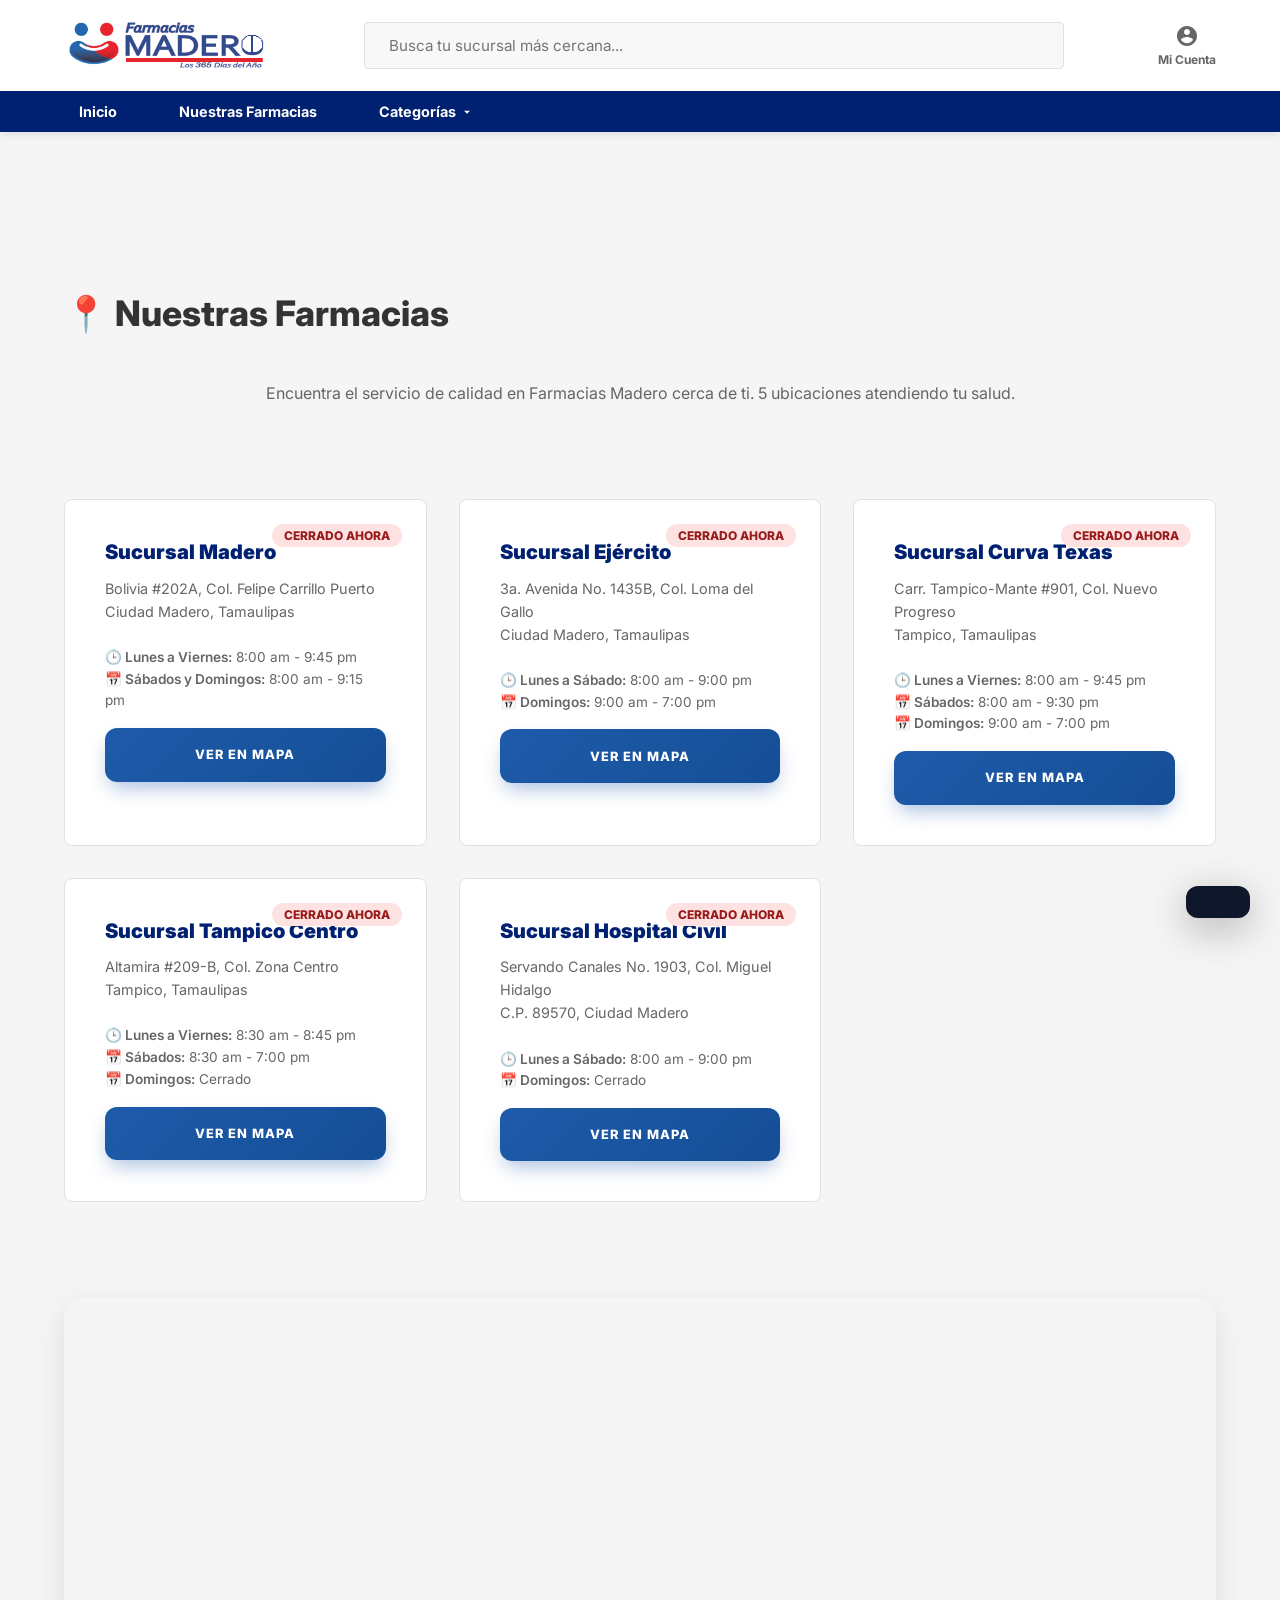
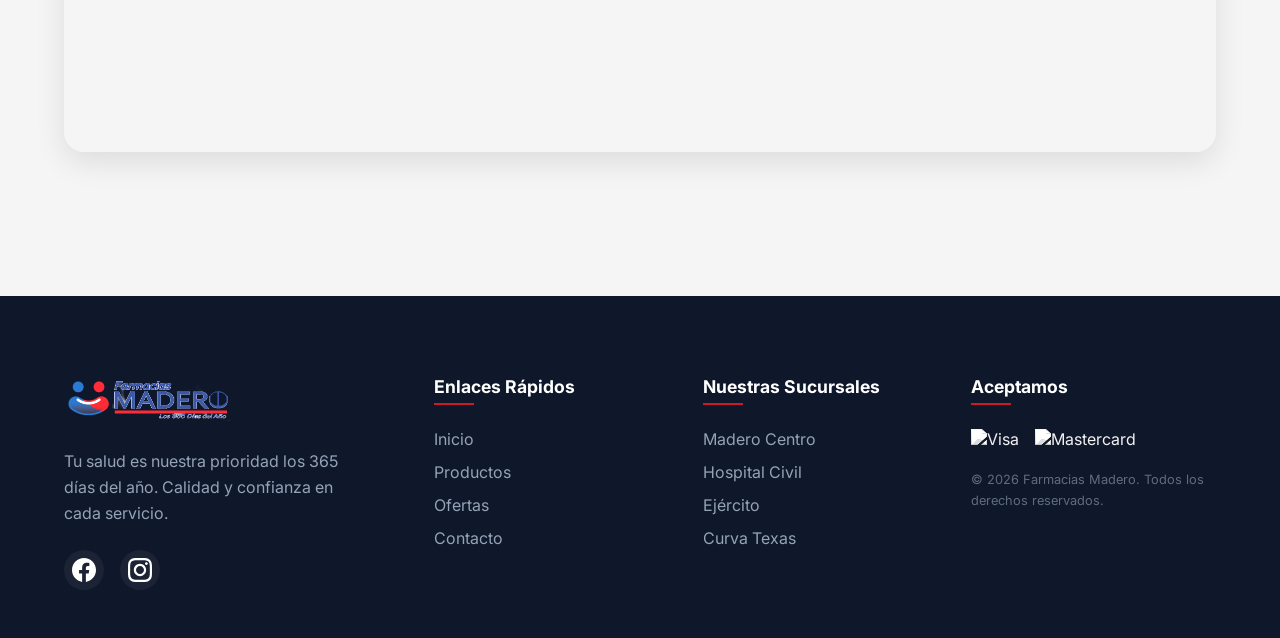
==== sucursales.html @ 74b538e1 "📱 Re-optimización móvil EXTREMA (v8): Header de 3 niveles, Banners con contención y cache-buster par" ====
<!DOCTYPE html>
<html lang="es">
<head>
    <meta charset="UTF-8">
    <meta name="viewport" content="width=device-width, initial-scale=1.0">
    <title>Sucursales | Farmacias Madero</title>
    <meta name="description" content="Localiza tu sucursal de Farmacias Madero más cercana en Tampico y Ciudad Madero. Horarios actualizados y ubicaciones en mapa.">
    <link rel="icon" type="image/png" href="assets/favicon.png">
    <link rel="stylesheet" href="style.css?v=8">
    <link href="https://fonts.googleapis.com/css2?family=Inter:wght@400;500;600;700;800;900&display=swap" rel="stylesheet">
</head>
<body>

    <header role="banner">
        <button class="hamburger" aria-label="Abrir menú" aria-controls="mobileNav" aria-expanded="false">
            <span></span><span></span><span></span>
        </button>
        <div class="header-middle">
            <a href="index.html" style="text-decoration: none;">
                <div class="logo">
                    <img src="assets/logo.png" alt="Farmacias Madero Logo" style="height: 55px; object-fit: contain;">
                </div>
            </a>
            
            <div class="search-container">
                <input type="text" class="search-input" id="branchSearchInput" placeholder="Busca tu sucursal más cercana...">
            </div>
            
            <div class="header-actions">
                <div id="authTrigger" class="header-action-btn">
                    <svg viewBox="0 0 24 24"><path d="M12 2C6.48 2 2 6.48 2 12s4.48 10 10 10 10-4.48 10-10S17.52 2 12 2zm0 3c1.66 0 3 1.34 3 3s-1.34 3-3 3-3-1.34-3-3 1.34-3 3-3zm0 14.2c-2.5 0-4.71-1.28-6-3.22.03-1.99 4-3.08 6-3.08 1.99 0 5.97 1.09 6 3.08-1.29 1.94-3.5 3.22-6 3.22z"/></svg>
                    <span id="userName">Mi Cuenta</span>
                    <span id="userPrefix" style="display:none"></span>
                </div>
            </div>
        </div>
        <nav class="header-bottom" role="navigation" aria-label="Menú principal">
            <a href="index.html">Inicio</a>
            <a href="sucursales.html" class="active">Nuestras Farmacias</a>
            <!-- Categories mega-menu trigger -->
            <div class="nav-cat-trigger" id="navCatTrigger" tabindex="0" aria-haspopup="true" aria-expanded="false" aria-controls="navCatDropdown">
                Categorías
                <svg width="14" height="14" viewBox="0 0 24 24" fill="white" style="margin-left:4px;vertical-align:middle;"><path d="M7 10l5 5 5-5z"/></svg>
                <!-- Dropdown -->
                <div class="nav-cat-dropdown" id="navCatDropdown" role="menu">
                    <a role="menuitem" href="index.html#productos" data-cat="Hidratación &amp; Bebidas">Hidratación &amp; Bebidas <span>&rsaquo;</span></a>
                    <a role="menuitem" href="index.html#productos" data-cat="Óptica">Óptica <span>&rsaquo;</span></a>
                    <a role="menuitem" href="index.html#productos" data-cat="Equipo Médico &amp; Ortopedia">Equipo Médico &amp; Ortopedia <span>&rsaquo;</span></a>
                    <a role="menuitem" href="index.html#productos" data-cat="Cuidado de la Piel">Cuidado de la Piel <span>&rsaquo;</span></a>
                    <a role="menuitem" href="index.html#productos" data-cat="Bebés">Bebés <span>&rsaquo;</span></a>
                    <a role="menuitem" href="index.html#productos" data-cat="Vitaminas &amp; Suplementos">Vitaminas &amp; Suplementos <span>&rsaquo;</span></a>
                    <a role="menuitem" href="index.html#productos" data-cat="Higiene y Cuidado Personal">Higiene y Cuidado Personal <span>&rsaquo;</span></a>
                    <a role="menuitem" href="index.html#productos" data-cat="Dermocosméticos">Dermocosméticos <span>&rsaquo;</span></a>
                    <a role="menuitem" href="index.html#productos" data-cat="Farmacia">Farmacia <span>&rsaquo;</span></a>
                    <a role="menuitem" href="index.html#productos" data-cat="Bienestar Sexual">Bienestar Sexual <span>&rsaquo;</span></a>
                    <a role="menuitem" href="index.html#productos" data-cat="Diabetes">Diabetes <span>&rsaquo;</span></a>
                    <a role="menuitem" href="index.html#productos" data-cat="Cuidado &amp; Prevención">Cuidado &amp; Prevención <span>&rsaquo;</span></a>
                    <a role="menuitem" href="index.html#productos" data-cat="Conveniencia">Conveniencia <span>&rsaquo;</span></a>
                    <a role="menuitem" href="index.html#productos" data-cat="Electrónica">Electrónica <span>&rsaquo;</span></a>
                </div>
            </div>
        </nav>
    </header>

    <main class="section-wrapper" style="padding-top: 10rem;">
        <h2 class="section-title">📍 Nuestras Farmacias</h2>
        <p style="text-align:center; color: var(--text-muted); margin-bottom: 3rem;">Encuentra el servicio de calidad en Farmacias Madero cerca de ti. 5 ubicaciones atendiendo tu salud.</p>
        
        <div class="sucursales-grid">
            <!-- Branch 1: Madero -->
            <div class="branch-card" data-map-query="Bolivia 202A, Felipe Carrillo Puerto, Ciudad Madero">
                <div class="branch-badge">Abierto Ahora</div>
                <h3 class="branch-name">Sucursal Madero</h3>
                <p class="branch-info">Bolivia #202A, Col. Felipe Carrillo Puerto<br>Ciudad Madero, Tamaulipas</p>
                <div class="branch-hours" style="margin: 1rem 0; font-size: 0.85rem; color: var(--text-muted); line-height: 1.6;">
                    <span style="font-weight: 600; color: var(--text);">🕒 Lunes a Viernes:</span> 8:00 am - 9:45 pm<br>
                    <span style="font-weight: 600; color: var(--text);">📅 Sábados y Domingos:</span> 8:00 am - 9:15 pm
                </div>
                <a href="https://maps.app.goo.gl/NcUrrt4amHMnHnUb6" target="_blank" class="btn-premium" style="width: 100%; text-decoration: none; display: block; text-align: center;">Ver en Mapa</a>
            </div>
            <!-- Branch 2: Ejército -->
            <div class="branch-card" data-map-query="3a. Avenida 1435B, Loma del Gallo, Ciudad Madero">
                <div class="branch-badge">Abierto Ahora</div>
                <h3 class="branch-name">Sucursal Ejército</h3>
                <p class="branch-info">3a. Avenida No. 1435B, Col. Loma del Gallo<br>Ciudad Madero, Tamaulipas</p>
                <div class="branch-hours" style="margin: 1rem 0; font-size: 0.85rem; color: var(--text-muted); line-height: 1.6;">
                    <span style="font-weight: 600; color: var(--text);">🕒 Lunes a Sábado:</span> 8:00 am - 9:00 pm<br>
                    <span style="font-weight: 600; color: var(--text);">📅 Domingos:</span> 9:00 am - 7:00 pm
                </div>
                <a href="https://maps.app.goo.gl/s1zrZaTH5exAhLnF8" target="_blank" class="btn-premium" style="width: 100%; text-decoration: none; display: block; text-align: center;">Ver en Mapa</a>
            </div>
            <!-- Branch 3: Curva Texas -->
            <div class="branch-card" data-map-query="Carr. Tampico-Mante 901, Nuevo Progreso, Tampico">
                <div class="branch-badge">Abierto Ahora</div>
                <h3 class="branch-name">Sucursal Curva Texas</h3>
                <p class="branch-info">Carr. Tampico-Mante #901, Col. Nuevo Progreso<br>Tampico, Tamaulipas</p>
                <div class="branch-hours" style="margin: 1rem 0; font-size: 0.85rem; color: var(--text-muted); line-height: 1.6;">
                    <span style="font-weight: 600; color: var(--text);">🕒 Lunes a Viernes:</span> 8:00 am - 9:45 pm<br>
                    <span style="font-weight: 600; color: var(--text);">📅 Sábados:</span> 8:00 am - 9:30 pm<br>
                    <span style="font-weight: 600; color: var(--text);">📅 Domingos:</span> 9:00 am - 7:00 pm
                </div>
                <a href="https://maps.app.goo.gl/XSYhyC4MkinGG7Bc7" target="_blank" class="btn-premium" style="width: 100%; text-decoration: none; display: block; text-align: center;">Ver en Mapa</a>
            </div>
            <!-- Branch 4: Tampico Centro -->
            <div class="branch-card" data-map-query="Altamira 209-B, Zona Centro, Tampico">
                <div class="branch-badge">Abierto Ahora</div>
                <h3 class="branch-name">Sucursal Tampico Centro</h3>
                <p class="branch-info">Altamira #209-B, Col. Zona Centro<br>Tampico, Tamaulipas</p>
                <div class="branch-hours" style="margin: 1rem 0; font-size: 0.85rem; color: var(--text-muted); line-height: 1.6;">
                    <span style="font-weight: 600; color: var(--text);">🕒 Lunes a Viernes:</span> 8:30 am - 8:45 pm<br>
                    <span style="font-weight: 600; color: var(--text);">📅 Sábados:</span> 8:30 am - 7:00 pm<br>
                    <span style="font-weight: 600; color: var(--text);">📅 Domingos:</span> Cerrado
                </div>
                <a href="https://maps.app.goo.gl/XorFHBUZMoTXEdhZ7" target="_blank" class="btn-premium" style="width: 100%; text-decoration: none; display: block; text-align: center;">Ver en Mapa</a>
            </div>
            <!-- Branch 5: Hospital Civil -->
            <div class="branch-card" data-map-query="Servando Canales 1903, Miguel Hidalgo, 89570 Ciudad Madero, Tamaulipas">
                <div class="branch-badge">Abierto Ahora</div>
                <h3 class="branch-name">Sucursal Hospital Civil</h3>
                <p class="branch-info">Servando Canales No. 1903, Col. Miguel Hidalgo<br>C.P. 89570, Ciudad Madero</p>
                <div class="branch-hours" style="margin: 1rem 0; font-size: 0.85rem; color: var(--text-muted); line-height: 1.6;">
                    <span style="font-weight: 600; color: var(--text);">🕒 Lunes a Sábado:</span> 8:00 am - 9:00 pm<br>
                    <span style="font-weight: 600; color: var(--text);">📅 Domingos:</span> Cerrado
                </div>
                <a href="https://maps.app.goo.gl/JVzfKtxfTCFvN9TW7" target="_blank" class="btn-premium" style="width: 100%; text-decoration: none; display: block; text-align: center;">Ver en Mapa</a>
            </div>
        </div>

        <div class="map-container" style="margin-top: 3rem; border-radius: 20px; overflow: hidden; box-shadow: 0 10px 30px rgba(0,0,0,0.1);">
            <iframe id="branchMap" width="100%" height="450" style="border:0;" allowfullscreen="" loading="lazy" referrerpolicy="no-referrer-when-downgrade" src="https://maps.google.com/maps?q=Tampico,+Tamaulipas&t=&z=12&ie=UTF8&iwloc=&output=embed"></iframe>
        </div>
    </main>

    <footer class="corporate-footer">
        <div class="footer-grid">
            <div class="footer-col brand-col">
                <img src="assets/logo.png" alt="Farmacias Madero" class="footer-logo">
                <p>Tu salud es nuestra prioridad los 365 días del año. Calidad y confianza en cada servicio.</p>
                <div class="social-links">
                    <a href="https://www.facebook.com/FarmaciasMaderoOf" target="_blank" aria-label="Facebook"><svg width="24" height="24" fill="white"><path d="M24 12.073c0-6.627-5.373-12-12-12s-12 5.373-12 12c0 5.99 4.388 10.954 10.125 11.854v-8.385H7.078v-3.47h3.047V9.43c0-3.007 1.792-4.669 4.533-4.669 1.312 0 2.686.235 2.686.235v2.953H15.83c-1.491 0-1.956.925-1.956 1.874v2.25h3.328l-.532 3.47h-2.796v8.385C19.612 23.027 24 18.062 24 12.073z"/></svg></a>
                    <a href="#" aria-label="Instagram"><svg width="24" height="24" fill="white"><path d="M12 2.163c3.204 0 3.584.012 4.85.07 3.252.148 4.771 1.691 4.919 4.919.058 1.265.069 1.645.069 4.849 0 3.205-.012 3.584-.069 4.849-.149 3.225-1.664 4.771-4.919 4.919-1.266.058-1.644.07-4.85.07-3.204 0-3.584-.012-4.849-.07-3.26-.149-4.771-1.699-4.919-4.92-.058-1.265-.07-1.644-.07-4.849 0-3.204.013-3.583.07-4.849.149-3.227 1.664-4.771 4.919-4.919 1.266-.057 1.645-.069 4.849-.069zm0-2.163c-3.259 0-3.667.014-4.947.072-4.358.2-6.78 2.618-6.98 6.98-.059 1.281-.073 1.689-.073 4.948 0 3.259.014 3.668.072 4.948.2 4.358 2.618 6.78 6.98 6.98 1.281.058 1.689.072 4.948.072 3.259 0 3.668-.014 4.948-.072 4.354-.2 6.782-2.618 6.979-6.98.059-1.28.073-1.689.073-4.948 0-3.259-.014-3.667-.072-4.947-.196-4.354-2.617-6.78-6.979-6.98-1.281-.059-1.69-.073-4.949-.073zm0 5.838c-3.403 0-6.162 2.759-6.162 6.162s2.759 6.163 6.162 6.163 6.162-2.759 6.162-6.163c0-3.403-2.759-6.162-6.162-6.162zm0 10.162c-2.209 0-4-1.791-4-4 0-2.209 1.791-4 4-4s4 1.791 4 4c0 2.209-1.791 4-4 4zm6.406-11.845c-.796 0-1.441.645-1.441 1.44s.645 1.44 1.441 1.44c.795 0 1.439-.645 1.439-1.44s-.644-1.44-1.439-1.44z"/></svg></a>
                </div>
            </div>
            <div class="footer-col">
                <h4>Enlaces Rápidos</h4>
                <ul>
                    <li><a href="index.html">Inicio</a></li>
                    <li><a href="index.html#productos">Productos</a></li>
                    <li><a href="index.html#ofertasImperdibles">Ofertas</a></li>
                    <li><a href="index.html">Contacto</a></li>
                </ul>
            </div>
            <div class="footer-col">
                <h4>Nuestras Sucursales</h4>
                <ul>
                    <li><a href="sucursales.html">Madero Centro</a></li>
                    <li><a href="sucursales.html">Hospital Civil</a></li>
                    <li><a href="sucursales.html">Ejército</a></li>
                    <li><a href="sucursales.html">Curva Texas</a></li>
                </ul>
            </div>
            <div class="footer-col">
                <h4>Aceptamos</h4>
                <div class="payment-methods">
                    <img src="https://upload.wikimedia.org/wikipedia/commons/5/5e/Visa_Inc._logo.svg" alt="Visa">
                    <img src="https://upload.wikimedia.org/wikipedia/commons/2/2a/Mastercard-logo.svg" alt="Mastercard">
                </div>
                <p style="margin-top:1rem; font-size:0.8rem; opacity:0.6;">© 2026 Farmacias Madero. Todos los derechos reservados.</p>
            </div>
        </div>
    </footer>

    <!-- Auth Modal Overlay -->
    <div class="modal-overlay" id="authModal">
        <div class="auth-modal">
            <span class="modal-close" id="closeModal">&times;</span>
            <div class="auth-tabs">
                <div class="auth-tab active" id="tabLogin">Ingresar</div>
                <div class="auth-tab" id="tabRegister">Registrarme</div>
            </div>

            <form id="loginForm" class="auth-form">
                <div class="form-group"><label>Correo</label><input type="email" required></div>
                <div class="form-group"><label>Contraseña</label><input type="password" required></div>
                <button type="submit" class="btn-premium" style="width: 100%; margin-top: 1rem;">Acceder</button>
            </form>

            <form id="registerForm" class="auth-form" style="display: none;">
                <div class="form-group"><label>Nombre</label><input type="text" id="regName" required></div>
                <div class="form-group"><label>Correo</label><input type="email" id="regEmail" required></div>
                <button type="submit" class="btn-premium" style="width: 100%; margin-top: 1rem;">Crear Cuenta</button>
            </form>
        </div>
    </div>

    <!-- Toast -->
    <div id="toast" class="toast-notification"></div>

    <script>
        // Common UI Logic
        const authTrigger = document.getElementById('authTrigger');
        const authModal = document.getElementById('authModal');
        const closeModal = document.getElementById('closeModal');
        const tabLogin = document.getElementById('tabLogin');
        const tabRegister = document.getElementById('tabRegister');
        const loginForm = document.getElementById('loginForm');
        const registerForm = document.getElementById('registerForm');
        const userNameDisplay = document.getElementById('userName');

        // Categories Dropdown Logic
        const navCatTrigger = document.getElementById('navCatTrigger');
        const navCatDropdown = document.getElementById('navCatDropdown');

        if(navCatTrigger && navCatDropdown) {
            navCatTrigger.addEventListener('click', (e) => {
                e.stopPropagation();
                const isOpen = navCatDropdown.classList.contains('active');
                navCatDropdown.classList.toggle('active', !isOpen);
            });
            document.addEventListener('click', () => { if(navCatDropdown) navCatDropdown.classList.remove('active'); });
            
            navCatDropdown.querySelectorAll('a').forEach(link => {
                link.addEventListener('click', () => {
                    const cat = link.getAttribute('data-cat');
                    localStorage.setItem('farma_start_cat', cat);
                });
            });
        }

        window.addEventListener('load', () => {
            const savedUser = localStorage.getItem('farmalike_user');
            if (savedUser) {
                const user = JSON.parse(savedUser);
                userNameDisplay.innerText = `Hola, ${user.name.split(' ')[0]}`;
            }
        });

        authTrigger.addEventListener('click', () => authModal.classList.add('active'));
        closeModal.addEventListener('click', () => authModal.classList.remove('active'));
        authModal.addEventListener('click', (e) => { if(e.target === authModal) authModal.classList.remove('active'); });

        tabLogin.addEventListener('click', () => {
            tabLogin.classList.add('active'); tabRegister.classList.remove('active');
            loginForm.style.display = 'block'; registerForm.style.display = 'none';
        });
        tabRegister.addEventListener('click', () => {
            tabRegister.classList.add('active'); tabLogin.classList.remove('active');
            registerForm.style.display = 'block'; loginForm.style.display = 'none';
        });

        // Interactive Map & Search Logic
        const branchMap = document.getElementById('branchMap');
        const branchCards = document.querySelectorAll('.branch-card');
        const branchSearchInput = document.getElementById('branchSearchInput');

        if(branchSearchInput) {
            branchSearchInput.addEventListener('input', (e) => {
                const query = e.target.value.toLowerCase();
                branchCards.forEach(card => {
                    const text = card.innerText.toLowerCase();
                    card.style.display = text.includes(query) ? 'block' : 'none';
                });
            });
        }

        branchCards.forEach(card => {
            card.addEventListener('click', (e) => {
                if (e.target.tagName === 'A' || e.target.tagName === 'BUTTON') return;
                const address = card.getAttribute('data-map-query');
                branchMap.src = `https://maps.google.com/maps?q=${encodeURIComponent(address)}&t=&z=16&ie=UTF8&iwloc=&output=embed`;
                branchCards.forEach(c => c.style.transform = 'scale(1)');
                card.style.transform = 'scale(1.02)';
                if(window.innerWidth < 768) branchMap.scrollIntoView({behavior: 'smooth'});
            });
        });

        function updateBranchStatus() {
            const now = new Date();
            const day = now.getDay();
            const timeNum = now.getHours() * 100 + now.getMinutes();
            const schedules = {
                'Sucursal Madero': {1:[800,2145],2:[800,2145],3:[800,2145],4:[800,2145],5:[800,2145],6:[800,2115],0:[800,2115]},
                'Sucursal Ejército': {1:[800,2100],2:[800,2100],3:[800,2100],4:[800,2100],5:[800,2100],6:[800,2100],0:[900,1900]},
                'Sucursal Curva Texas': {1:[800,2145],2:[800,2145],3:[800,2145],4:[800,2145],5:[800,2145],6:[800,2130],0:[900,1900]},
                'Sucursal Tampico Centro': {1:[830,2045],2:[830,2045],3:[830,2045],4:[830,2045],5:[830,2045],6:[830,1900],0:null},
                'Sucursal Hospital Civil': {1:[800,2100],2:[800,2100],3:[800,2100],4:[800,2100],5:[800,2100],6:[800,2100],0:null}
            };
            document.querySelectorAll('.branch-card').forEach(card => {
                const name = card.querySelector('.branch-name').innerText;
                const badge = card.querySelector('.branch-badge');
                let isOpen = schedules[name] && schedules[name][day] && timeNum >= schedules[name][day][0] && timeNum <= schedules[name][day][1];
                badge.innerText = isOpen ? 'Abierto Ahora' : 'Cerrado Ahora';
                badge.style.background = isOpen ? '#dcfce7' : '#fee2e2';
                badge.style.color = isOpen ? '#166534' : '#991b1b';
            });
        }
        updateBranchStatus();
        setInterval(updateBranchStatus, 60000);
    </script>
</body>
</html>
---- style.css ----
:root {
  --primary: #002171; /* Fahorro Deep Blue */
  --accent: #cd1a2b;  /* Commercial Promo Red */
  --bg: #f5f5f5;      /* Utilitarian Light Grey */
  --white: #ffffff;
  --text-main: #333333;
  --text-muted: #666666;
  --border: #e0e0e0;
  --shadow-soft: 0 2px 4px rgba(0,0,0,0.06); /* Flat shadows for commercial look */
  --shadow-hover: 0 4px 12px rgba(0,0,0,0.1);
  --transition: all 0.2s ease;
  --radius-lg: 8px; /* Blockier corners */
  --radius-md: 4px;
}

* {
  box-sizing: border-box;
  margin: 0;
  padding: 0;
  font-family: 'Inter', system-ui, -apple-system, sans-serif;
  -webkit-font-smoothing: antialiased;
}

body {
  background-color: var(--bg);
  color: var(--text-main);
}

/* Commercial 3-Tier Header */
header {
  background: var(--white);
  padding: 0;
  position: sticky;
  top: 0;
  z-index: 1000;
  box-shadow: 0 2px 10px rgba(0, 0, 0, 0.1);
}

.header-promo-bar {
  background: var(--accent);
  color: white;
  text-align: center;
  padding: 8px 15px;
  font-size: 0.8rem;
  font-weight: 800;
  text-transform: uppercase;
  letter-spacing: 0.5px;
}

.header-middle {
  display: flex;
  justify-content: space-between;
  align-items: center;
  gap: 2rem;
  padding: 1rem 5%;
  background: white;
}

.search-container {
  flex: 1;
  max-width: 700px;
  position: relative;
}

.search-input {
  width: 100%;
  padding: 0.8rem 1.5rem;
  border-radius: 4px;
  border: 1px solid var(--border);
  background: #f8f8f8;
  font-size: 0.95rem;
  transition: var(--transition);
}

.search-input:focus {
  outline: none;
  border-color: var(--primary);
  background: white;
  box-shadow: 0 0 0 2px rgba(0, 33, 113, 0.1);
}

.header-bottom {
  background: var(--primary);
  padding: 0 5%;
  display: flex;
  gap: 2rem;
}

.header-bottom a {
  color: white;
  text-decoration: none;
  padding: 12px 15px;
  font-weight: 700;
  font-size: 0.9rem;
  transition: background 0.2s;
}

.header-bottom a:hover {
  background: rgba(255,255,255,0.1);
}

/* ---- Category Dropdown Nav ---- */
.nav-cat-trigger {
  position: relative;
  color: white;
  font-weight: 700;
  font-size: 0.9rem;
  padding: 12px 15px;
  cursor: pointer;
  user-select: none;
  display: flex;
  align-items: center;
  transition: background 0.2s;
}

.nav-cat-trigger:hover,
.nav-cat-trigger.open {
  background: rgba(255,255,255,0.1);
}

.nav-cat-dropdown {
  display: none;
  position: absolute;
  top: 100%;
  left: 0;
  min-width: 280px;
  background: var(--primary);
  border-top: 3px solid #ffd700;
  box-shadow: 0 8px 24px rgba(0,0,0,0.3);
  z-index: 500;
  border-radius: 0 0 8px 8px;
}

.nav-cat-trigger.open .nav-cat-dropdown {
  display: block;
}

.nav-cat-dropdown a {
  display: flex;
  justify-content: space-between;
  align-items: center;
  padding: 13px 20px;
  color: white;
  text-decoration: none;
  font-weight: 600;
  font-size: 0.9rem;
  border-bottom: 1px solid rgba(255,255,255,0.08);
  transition: background 0.15s, padding-left 0.15s;
}

.nav-cat-dropdown a:hover {
  background: rgba(255,255,255,0.12);
  padding-left: 26px;
}

.nav-cat-dropdown a span {
  font-size: 1.1rem;
  opacity: 0.6;
}

/* ---- Promo Badge (replaces timer) ---- */
.deal-badge-promo {
  display: flex;
  flex-direction: column;
  align-items: center;
  gap: 0.5rem;
  text-align: center;
  flex-shrink: 0;
}

.promo-badge-icon {
  font-size: 3.5rem;
}

.promo-badge-text {
  color: #93c5fd;
  font-size: 1rem;
  line-height: 1.4;
}

.promo-badge-text strong {
  color: #ffd700;
  font-size: 1.1rem;
}

/* ---- SAM Section centered ---- */
.sam-program {
  display: flex;
  align-items: center;
  justify-content: center;
  gap: 2rem;
  padding: 3rem 5%;
  background: var(--white);
  border-top: 1px solid var(--border);
  text-align: left;
}

.sam-content {
  max-width: 600px;
}

/* Hamburger button – hidden on desktop, shown on mobile */
.hamburger {
  display: none;
  flex-direction: column;
  gap: 5px;
  background: transparent;
  border: none;
  cursor: pointer;
  padding: 0.75rem 1rem;
  z-index: 1100;
}

.hamburger span {
  display: block;
  width: 24px;
  height: 3px;
  background: var(--primary);
  border-radius: 2px;
  transition: all 0.3s ease;
}

/* Focus outline for accessibility */
button:focus-visible,
a:focus-visible {
  outline: 3px solid var(--accent);
  outline-offset: 2px;
}

@media (max-width: 768px) {
  .hamburger {
    display: flex;
  }

  .header-bottom {
    display: none;
    flex-direction: column;
    gap: 0;
    position: absolute;
    top: 100%;
    left: 0;
    right: 0;
    z-index: 999;
    background: var(--primary);
  }

  .header-bottom.open {
    display: flex;
  }

  .header-bottom a {
    padding: 14px 5%;
    border-bottom: 1px solid rgba(255,255,255,0.1);
  }
}

.header-actions {
  display: flex;
  gap: 2rem;
  align-items: center;
}

.header-action-btn {
  display: flex;
  flex-direction: column;
  align-items: center;
  gap: 4px;
  color: var(--text-muted);
  font-size: 0.75rem;
  font-weight: 700;
  cursor: pointer;
  text-decoration: none;
  transition: color 0.2s;
}

.header-action-btn:hover {
  color: var(--primary);
}

.header-action-btn svg {
  width: 24px;
  height: 24px;
  fill: currentColor;
}

/* Commercial Category Strip */
.category-strip {
  display: flex;
  flex-wrap: wrap; /* Ensure they wrap if screen is small */
  justify-content: center; /* True centering */
  gap: 1.5rem;
  padding: 3rem 5%;
  background: var(--bg);
  width: 100%;
}

.fahorro-cat-card {
  min-width: 140px;
  background: white;
  border-radius: var(--radius-md);
  border: 1px solid #cdd5df;
  overflow: hidden;
  display: flex;
  flex-direction: column;
  cursor: pointer;
  box-shadow: var(--shadow-soft);
  transition: var(--transition);
}

.fahorro-cat-card:hover {
  transform: translateY(-4px);
  box-shadow: var(--shadow-hover);
  border-color: var(--primary);
}

.fahorro-cat-img {
  height: 110px;
  display: flex;
  align-items: center;
  justify-content: center;
  font-size: 3rem;
  background: white;
}

.fahorro-cat-label {
  background: #8cb4da; /* Fahorro lighter blue */
  color: #002171; /* Fahorro dark blue text on light blue bg */
  text-align: center;
  padding: 10px 5px;
  font-size: 0.95rem;
  font-weight: 800;
  border-top: 1px solid #cdd5df;
}

/* Promotional Slider */
.promo-slider-container {
  position: relative;
  margin: 3rem auto;
  max-width: 1300px;
  width: 90%;
  height: 480px;
  border-radius: var(--radius-md);
  overflow: hidden;
  box-shadow: var(--shadow-soft);
}

.promo-slides-wrapper {
  display: flex;
  flex-direction: row;
  width: 100%;
  height: 100%;
  transition: transform 0.6s cubic-bezier(0.25, 1, 0.5, 1);
}

.promo-slide {
  flex: 0 0 100%;
  width: 100%;
  height: 100%;
  background-size: cover;
  background-position: center;
  position: relative;
  display: flex;
  align-items: center;
}

.slide-content {
  padding: 0 4rem;
  z-index: 2;
  position: relative;
}

.slide-left {
  text-align: left;
  max-width: 50%;
}

.slide-right {
  text-align: right;
  max-width: 50%;
  margin-left: auto;
}

.slide-logo {
  height: 50px;
  object-fit: contain;
  margin-bottom: 2rem;
}

.slide-title {
  color: white;
  font-size: 3.5rem;
  line-height: 1.1;
  font-weight: 900;
  margin-bottom: 1.5rem;
  text-transform: uppercase;
  text-shadow: 2px 2px 4px rgba(0,0,0,0.3);
}

.slide-price-box {
  display: inline-flex;
  flex-direction: column;
  background: white;
  padding: 10px 20px;
  border-radius: 12px;
  border-left: 6px solid #e11d48;
  margin-bottom: 1.5rem;
  box-shadow: 0 10px 25px rgba(0,0,0,0.2);
}

.slide-old-price {
  color: var(--text-muted);
  text-decoration: line-through;
  font-size: 0.9rem;
  font-weight: 700;
}

.slide-new-price {
  display: flex;
  align-items: baseline;
  gap: 8px;
  color: var(--primary);
}

.slide-price-label {
  font-size: 0.9rem;
  font-weight: 800;
  color: #e11d48;
}

.slide-price-amount {
  font-size: 2.2rem;
  font-weight: 900;
}

.slide-features {
  list-style: none;
  padding: 0;
  color: white;
  font-weight: 600;
  font-size: 1.1rem;
}

.slide-features li {
  display: flex;
  align-items: center;
  gap: 8px;
  margin-bottom: 6px;
  text-shadow: 1px 1px 2px rgba(0,0,0,0.5);
}

.slide-features svg {
  width: 20px;
  height: 20px;
  fill: #ffd700;
}

.slide-actions {
  display: flex;
  gap: 1rem;
  align-items: center;
}

.slide-btn {
  display: inline-flex;
  align-items: center;
  gap: 8px;
  padding: 12px 24px;
  border-radius: 50px;
  font-weight: 800;
  text-decoration: none;
  font-size: 1rem;
  transition: transform 0.2s;
}

.slide-btn:hover {
  transform: translateY(-2px);
}

.black-btn {
  background: black;
  color: white;
}

.outline-btn {
  border: 2px solid white;
  color: white;
  background: transparent;
}

/* Pagination Dots */
.slider-dots-container {
  position: absolute;
  bottom: 20px;
  left: 0;
  width: 100%;
  display: flex;
  justify-content: center;
  gap: 12px;
  z-index: 10;
}

.slider-dot {
  width: 12px;
  height: 12px;
  border-radius: 50%;
  background: rgba(200, 200, 200, 0.5);
  cursor: pointer;
  transition: all 0.3s ease;
  border: none;
  padding: 0;
}

.slider-dot.active {
  background: white;
  transform: scale(1.3);
  box-shadow: 0 0 5px rgba(0,0,0,0.3);
}

/* Slider Controls */
.slider-btn {
  position: absolute;
  top: 50%;
  transform: translateY(-50%);
  background: rgba(255, 255, 255, 0.9);
  border: none;
  width: 50px;
  height: 50px;
  border-radius: 50%;
  cursor: pointer;
  z-index: 10;
  display: flex;
  align-items: center;
  justify-content: center;
  box-shadow: 0 4px 10px rgba(0,0,0,0.15);
  transition: var(--transition);
}

.slider-btn:hover {
  background: white;
  transform: translateY(-50%) scale(1.1);
}

.slider-btn.prev {
  left: 1.5rem;
}

.slider-btn.next {
  right: 1.5rem;
}

.slider-btn svg {
  width: 24px;
  height: 24px;
  fill: var(--text-main);
}

.hero-main-banner {
  flex: 2;
  background: var(--accent); /* Solid Red */
  border-radius: var(--radius-md);
  position: relative;
  overflow: hidden;
  display: flex;
  align-items: center;
  justify-content: space-around;
  padding: 3rem;
  color: white;
}

.hero-side-banners {
  flex: 1;
  display: flex;
  flex-direction: column;
  gap: 1rem;
}

.hero-side-banner {
  flex: 1;
  background: var(--accent); /* Solid Red */
  border-radius: var(--radius-md);
  position: relative;
  overflow: hidden;
  display: flex;
  align-items: center;
  justify-content: center;
  padding: 2rem;
  color: white;
  text-align: center;
}

.discount-border-box {
  border: 4px solid rgba(255,255,255,0.8);
  border-radius: 12px;
  padding: 1rem 2rem;
  font-size: 2rem;
  font-weight: 900;
  text-align: left;
  line-height: 1;
  display: inline-block;
  text-transform: uppercase;
}

.discount-border-box.small {
  font-size: 1.2rem;
  padding: 1rem;
  border-width: 3px;
}

/* Premium Card Overhaul */
.premium-card {
  min-width: 240px; /* Reduced from 300px */
  background: white;
  border-radius: var(--radius-md);
  padding: 1.2rem; /* Reduced padding */
  border: 1px solid var(--border);
  box-shadow: var(--shadow-soft);
  transition: var(--transition);
}

.card-img {
  height: 160px; /* Reduced height */
  background: #fdfdfd;
  border-radius: var(--radius-md);
  margin-bottom: 1rem;
  display: flex;
  align-items: center; justify-content: center;
  font-size: 3.5rem; /* Slightly smaller icon */
}

/* SAM Salud al Momento Section */
.sam-program {
  margin: 4rem 5%;
  background: white;
  border-radius: var(--radius-lg);
  display: flex;
  align-items: center;
  gap: 3rem;
  padding: 3rem;
  box-shadow: var(--shadow-soft);
  border: 1px solid var(--border);
}

.sam-img {
  width: 200px;
  height: 200px;
  object-fit: contain;
  filter: drop-shadow(0 10px 20px rgba(0,0,0,0.1));
}

.sam-content h2 {
  font-size: 2rem;
  color: var(--primary);
  margin-bottom: 1rem;
}

.sam-content p {
  font-size: 1.1rem;
  color: var(--text-muted);
  margin-bottom: 2rem;
  max-width: 600px;
}

.btn-sam {
  display: inline-flex;
  align-items: center;
  gap: 12px;
  padding: 1rem 2.5rem;
  background: #25d366; /* WhatsApp Green */
  color: white;
  border-radius: 50px;
  font-weight: 800;
  text-decoration: none;
  transition: var(--transition);
  box-shadow: 0 10px 20px rgba(37, 211, 102, 0.2);
}

.btn-sam:hover {
  transform: translateY(-3px);
  box-shadow: 0 15px 30px rgba(37, 211, 102, 0.3);
  filter: brightness(1.1);
}

.btn-premium {
  background: linear-gradient(135deg, #1e5baa 0%, #154e96 100%);
  color: white;
  padding: 1.2rem;
  border-radius: 12px;
  font-weight: 800;
  text-transform: uppercase;
  letter-spacing: 1px;
  font-size: 0.8rem;
  border: none;
  cursor: pointer;
  box-shadow: 0 10px 20px -5px rgba(30, 91, 170, 0.4);
  transition: var(--transition);
}

.btn-premium:hover {
  transform: scale(1.02);
  box-shadow: 0 15px 30px -5px rgba(30, 91, 170, 0.5);
}

/* Section Spacing */
.section-wrapper {
  padding: 5rem 5%;
}

.section-title {
  font-size: 2.2rem;
  font-weight: 800;
  margin-bottom: 3rem;
  position: relative;
  display: inline-block;
}

.deal-promo-img {
  width: 100%;
  max-width: 250px;
  border-radius: 12px;
  box-shadow: 0 4px 15px rgba(0,0,0,0.1);
  object-fit: cover;
  flex-shrink: 0;
}

/* Modal Styles */
.modal-overlay {
  position: fixed;
  top: 0; left: 0; width: 100%; height: 100%;
  background: rgba(15, 23, 42, 0.4);
  backdrop-filter: blur(8px);
  display: none;
  justify-content: center;
  align-items: center;
  z-index: 2000;
  opacity: 0;
  transition: opacity 0.3s ease;
}

.modal-overlay.active {
  display: flex;
  opacity: 1;
}

.auth-modal {
  background: white;
  width: 100%;
  max-width: 450px;
  padding: 3rem;
  border-radius: var(--radius-lg);
  box-shadow: 0 30px 60px -12px rgba(0,0,0,0.25);
  position: relative;
  transform: translateY(20px);
  transition: transform 0.4s cubic-bezier(0.175, 0.885, 0.32, 1.275);
}

.modal-overlay.active .auth-modal {
  transform: translateY(0);
}

.auth-tabs {
  display: flex;
  gap: 2rem;
  margin-bottom: 2.5rem;
  border-bottom: 2px solid var(--border);
}

.auth-tab {
  padding-bottom: 0.8rem;
  font-weight: 800;
  font-size: 0.9rem;
  text-transform: uppercase;
  letter-spacing: 1px;
  cursor: pointer;
  color: var(--text-muted);
  transition: var(--transition);
}

.auth-tab.active {
  color: var(--primary);
  border-bottom: 3px solid var(--primary);
}

.form-group {
  margin-bottom: 1.5rem;
}

.form-group label {
  display: block;
  font-size: 0.8rem;
  font-weight: 700;
  margin-bottom: 0.5rem;
  color: var(--text-main);
  text-transform: uppercase;
}

.form-group input {
  width: 100%;
  padding: 1rem;
  border-radius: 12px;
  border: 1px solid var(--border);
  background: #f8fafc;
  font-size: 0.95rem;
  transition: var(--transition);
}

.form-group input:focus {
  outline: none;
  border-color: var(--primary);
  background: white;
  box-shadow: 0 0 0 4px rgba(30, 91, 170, 0.05);
}

.modal-close {
  position: absolute;
  top: 1.5rem;
  right: 1.5rem;
  font-size: 1.5rem;
  cursor: pointer;
  color: var(--text-muted);
  transition: var(--transition);
}

.password-container {
  position: relative;
  display: flex;
  align-items: center;
}

.password-toggle {
  position: absolute;
  right: 1rem;
  cursor: pointer;
  color: var(--text-muted);
  font-size: 1.2rem;
  user-select: none;
}

.password-requirements {
  display: flex;
  flex-wrap: wrap;
  gap: 1rem;
  margin-bottom: 0.8rem;
  font-size: 0.75rem;
  color: var(--text-muted);
}

.requirement-item {
  display: flex;
  align-items: center;
  gap: 5px;
}

.requirement-item.valid {
  color: #10b981;
}

.requirement-item::before {
  content: '✓';
  display: inline-block;
  width: 14px;
  height: 14px;
  border-radius: 50%;
  border: 1px solid var(--border);
  text-align: center;
  line-height: 12px;
  font-size: 9px;
}

/* Product Carousel Constraints */
.product-slider-wrapper {
  position: relative;
  width: 100%;
}

.product-carousel {
  display: flex;
  overflow-x: auto;
  scroll-snap-type: x mandatory;
  scroll-behavior: smooth;
  gap: 1.5rem;
  padding: 1.5rem 0; /* Add top/bottom padding for hover shadow space */
  scrollbar-width: none; /* Hide scrollbar in Firefox */
}

.product-carousel::-webkit-scrollbar {
  display: none; /* Hide scrollbar in Chrome/Safari */
}

/* Base flex rules dictating exactly 4 visible items (ignoring gaps mathematically via calc approximation) */
.product-carousel .premium-card {
  flex: 0 0 calc(25% - 1.125rem); 
  scroll-snap-align: start;
}

@media (max-width: 1024px) {
  .product-carousel .premium-card {
    flex: 0 0 calc(33.333% - 1rem);
  }
}

@media (max-width: 768px) {
  .product-carousel .premium-card {
    flex: 0 0 calc(50% - 0.75rem);
  }
}

@media (max-width: 480px) {
  .product-carousel .premium-card {
    flex: 0 0 100%;
  }
}

/* Commercial Product Cards */
.premium-card {
  width: 100%;
  background: var(--white);
  border-radius: var(--radius-lg);
  overflow: hidden;
  box-shadow: var(--shadow-soft);
  transition: var(--transition);
  position: relative;
  display: flex;
  flex-direction: column;
  border: 1px solid var(--border);
}

.premium-card:hover {
  transform: translateY(-5px);
  box-shadow: var(--shadow-strong);
  border-color: var(--primary);
}

.card-badge {
  position: absolute;
  top: 1rem;
  left: 1rem;
  background: var(--accent); /* Commercial Red */
  color: white;
  padding: 0.4rem 0.8rem;
  border-radius: var(--radius-sm);
  font-size: 0.75rem;
  font-weight: 800;
  z-index: 2;
  text-transform: uppercase;
}

.card-image-box {
  background: #f9fbfd; /* Very subtle background instead of heavy gradient */
  height: 180px; /* Reduced for a more compact card */
  display: flex;
  align-items: center;
  justify-content: center;
  position: relative;
  border-bottom: 1px solid var(--border);
}

.product-icon {
  font-size: 4rem; /* Scaled down for compact feel */
  filter: drop-shadow(0 4px 6px rgba(0,0,0,0.05));
}

.card-info {
  padding: 1.5rem; /* Smaller padding */
  display: flex;
  flex-direction: column;
  flex-grow: 1;
}

/* Sucursales Styles */
.sucursales-grid {
  display: grid;
  grid-template-columns: repeat(auto-fill, minmax(320px, 1fr));
  gap: 2rem;
  padding: 3rem 0;
}

.branch-card {
  background: white;
  padding: 2.5rem;
  border-radius: var(--radius-lg);
  border: 1px solid var(--border);
  transition: var(--transition);
  position: relative;
  overflow: hidden;
}

.branch-card:hover {
  transform: translateY(-8px);
  box-shadow: var(--shadow-hover);
  border-color: var(--primary);
}

.branch-badge {
  position: absolute;
  top: 1.5rem;
  right: 1.5rem;
  background: #f0fdf4;
  color: #10b981;
  padding: 4px 12px;
  border-radius: 20px;
  font-size: 0.75rem;
  font-weight: 800;
  text-transform: uppercase;
}

.branch-name {
  font-size: 1.25rem;
  font-weight: 900;
  margin-bottom: 0.8rem;
  color: var(--primary);
}

.branch-info {
  font-size: 0.9rem;
  color: var(--text-muted);
  line-height: 1.6;
  margin-bottom: 1.5rem;
}

.map-placeholder {
  width: 100%;
  height: 450px;
  background: #e2e8f0;
  border-radius: var(--radius-lg);
  display: flex;
  align-items: center;
  justify-content: center;
  color: #94a3b8;
  font-weight: 700;
  margin-top: 3rem;
  border: 2px dashed #cbd5e1;
  position: relative;
}

.map-placeholder::after {
  content: '📍 Localizador de Farmacias';
  font-size: 1.2rem;
}

/* =============================================
   DARK MODE
   ============================================= */
[data-theme="dark"] {
  --bg: #0f172a;
  --white: #1e293b;
  --text-main: #e2e8f0;
  --text-muted: #94a3b8;
  --border: #334155;
  --shadow-soft: 0 2px 4px rgba(0,0,0,0.3);
}

[data-theme="dark"] header,
[data-theme="dark"] .header-middle {
  background: #1e293b;
  border-bottom: 1px solid #334155;
}

[data-theme="dark"] .search-input {
  background: #0f172a;
  border-color: #334155;
  color: var(--text-main);
}

[data-theme="dark"] .premium-card {
  background: #1e293b;
  border-color: #334155;
}

[data-theme="dark"] .trust-bar {
  background: #1e293b !important;
  border-color: #334155 !important;
}

/* =============================================
   FLOATING WHATSAPP BUTTON
   ============================================= */
.wa-float {
  position: fixed;
  bottom: 2rem;
  right: 2rem;
  width: 58px;
  height: 58px;
  background: #25d366;
  border-radius: 50%;
  display: flex;
  align-items: center;
  justify-content: center;
  box-shadow: 0 4px 20px rgba(37, 211, 102, 0.5);
  z-index: 2000;
  animation: wa-pulse 2.5s infinite;
  transition: transform 0.2s ease;
}

.wa-float:hover { transform: scale(1.12); }

@keyframes wa-pulse {
  0%   { box-shadow: 0 0 0 0 rgba(37,211,102,0.5); }
  70%  { box-shadow: 0 0 0 14px rgba(37,211,102,0); }
  100% { box-shadow: 0 0 0 0 rgba(37,211,102,0); }
}

/* =============================================
   SCROLL FADE-IN ANIMATIONS
   ============================================= */
.animate-on-scroll {
  opacity: 0;
  transform: translateY(28px);
  transition: opacity 0.55s ease, transform 0.55s ease;
}

.animate-on-scroll.visible {
  opacity: 1;
  transform: none;
}

/* =============================================
   OFERTA DEL DÍA
   ============================================= */
.deal-of-day-section {
  background: linear-gradient(135deg, var(--primary) 0%, #0a3782 100%);
  color: white;
  padding: 2.5rem 5%;
}

.deal-label {
  font-size: 1rem;
  font-weight: 900;
  text-transform: uppercase;
  letter-spacing: 2px;
  color: #ffd700;
  margin-bottom: 1.5rem;
}

.deal-content {
  display: flex;
  align-items: center;
  justify-content: space-between;
  gap: 2rem;
  flex-wrap: wrap;
}

.deal-product {
  display: flex;
  align-items: center;
  gap: 1.5rem;
}

.deal-icon {
  font-size: 4rem;
  flex-shrink: 0;
}

.deal-brand {
  font-size: 0.8rem;
  font-weight: 700;
  text-transform: uppercase;
  letter-spacing: 1px;
  color: #93c5fd;
  margin-bottom: 0.3rem;
}

.deal-name {
  font-size: 1.1rem;
  font-weight: 700;
  margin-bottom: 0.75rem;
}

.deal-prices {
  display: flex;
  align-items: center;
  gap: 1rem;
  flex-wrap: wrap;
  margin-bottom: 1rem;
}

.deal-old-price {
  text-decoration: line-through;
  color: #94a3b8;
  font-size: 0.95rem;
}

.deal-price {
  font-size: 1.6rem;
  font-weight: 900;
  color: #ffd700;
}

.deal-savings {
  background: var(--accent);
  color: white;
  font-size: 0.75rem;
  font-weight: 800;
  padding: 3px 10px;
  border-radius: 20px;
  text-transform: uppercase;
}

.btn-deal {
  display: inline-block;
  background: #ffd700;
  color: #1a1a1a;
  font-weight: 900;
  font-size: 0.9rem;
  padding: 0.7rem 1.5rem;
  border-radius: 6px;
  text-decoration: none;
  transition: transform 0.2s, box-shadow 0.2s;
  margin-top: 1.5rem;
}

.btn-deal:hover {
  transform: translateY(-2px);
  box-shadow: 0 6px 20px rgba(255,215,0,0.4);
}

/* Timer */
.deal-timer {
  text-align: center;
  flex-shrink: 0;
}

.timer-label {
  font-size: 0.85rem;
  text-transform: uppercase;
  letter-spacing: 1px;
  color: #93c5fd;
  margin-bottom: 0.75rem;
}

.timer-display {
  display: flex;
  align-items: center;
  gap: 0.5rem;
}

.timer-block {
  background: rgba(255,255,255,0.1);
  border: 1px solid rgba(255,255,255,0.2);
  border-radius: 8px;
  padding: 0.75rem 1rem;
  display: flex;
  flex-direction: column;
  align-items: center;
  min-width: 64px;
}

.timer-block span {
  font-size: 2.2rem;
  font-weight: 900;
  line-height: 1;
}

.timer-block small {
  font-size: 0.65rem;
  text-transform: uppercase;
  color: #93c5fd;
  margin-top: 4px;
}

.timer-sep {
  font-size: 2rem;
  font-weight: 900;
  color: #ffd700;
}

/* =============================================
   PRODUCT DETAIL MODAL (UPGRADED)
   ============================================= */
.product-modal-inner {
  background: var(--white);
  border-radius: 20px;
  padding: 0;
  max-width: 800px;
  width: 95%;
  position: relative;
  overflow: hidden;
  animation: modal-appear 0.3s cubic-bezier(0.34, 1.56, 0.64, 1);
}

.modal-layout {
  display: flex;
  flex-wrap: wrap;
}

.modal-img-side {
  flex: 1;
  min-width: 320px;
  background: #f8fafc;
  display: flex;
  align-items: center;
  justify-content: center;
  padding: 3rem;
  position: relative;
  border-right: 1px solid #f1f5f9;
}

.modal-info-side {
  flex: 1.2;
  padding: 3rem;
  text-align: left;
  display: flex;
  flex-direction: column;
}

.modal-img-placeholder {
  width: 100%;
  height: 250px;
  background-size: contain;
  background-repeat: no-repeat;
  background-position: center;
  transition: transform 0.3s ease;
}
.modal-img-placeholder:hover {
  transform: scale(1.05);
}

.modal-product-icon {
  font-size: 8rem;
  margin: 0;
}

.modal-badge {
  display: inline-block;
  background: var(--accent);
  color: white;
  font-size: 0.75rem;
  font-weight: 800;
  padding: 4px 14px;
  border-radius: 20px;
  text-transform: uppercase;
  letter-spacing: 0.5px;
  margin-bottom: 1rem;
}

.modal-brand {
  font-size: 0.9rem;
  font-weight: 700;
  text-transform: uppercase;
  color: var(--primary);
  letter-spacing: 1.5px;
  margin-bottom: 0.5rem;
}

.modal-product-name {
  font-size: 1.8rem;
  font-weight: 900;
  color: var(--text-main);
  line-height: 1.2;
  margin-bottom: 1rem;
}

.modal-meta {
  font-size: 1rem;
  color: var(--text-muted);
  margin-bottom: 1.5rem;
  padding-bottom: 1.5rem;
  border-bottom: 1px dashed #e2e8f0;
}

.modal-price-row {
  display: flex;
  align-items: baseline;
  gap: 1rem;
  margin-bottom: 1.5rem;
}

.modal-old-price {
  text-decoration: line-through;
  color: var(--text-muted);
  font-size: 1.1rem;
}

.modal-price {
  font-size: 2.5rem;
  font-weight: 900;
  color: var(--accent);
}

/* Quantity Selector */
.quantity-selector {
  margin-bottom: 1.5rem;
}
.quantity-selector label {
  display: block;
  font-size: 0.8rem;
  font-weight: 700;
  color: var(--text-main);
  margin-bottom: 0.5rem;
}
.qty-controls {
  display: flex;
  align-items: center;
  gap: 0;
  border: 1px solid #e2e8f0;
  border-radius: 8px;
  width: fit-content;
  overflow: hidden;
}
.qty-controls button {
  background: white;
  border: none;
  width: 40px;
  height: 40px;
  font-size: 1.2rem;
  font-weight: 700;
  cursor: pointer;
  transition: background 0.2s;
}
.qty-controls button:hover { background: #f1f5f9; }
.qty-controls input {
  width: 50px;
  height: 40px;
  border: none;
  border-left: 1px solid #e2e8f0;
  border-right: 1px solid #e2e8f0;
  text-align: center;
  font-weight: 700;
}

@media (max-width: 600px) {
  .modal-img-side { padding: 2rem; border-right: none; border-bottom: 1px solid #f1f5f9; }
  .modal-info-side { padding: 2rem; }
}

/* =============================================
   CATEGORY ACTIVE FILTER STATE
   ============================================= */
.fahorro-cat-card.active {
  border: 2px solid var(--primary);
  background: #e8edf8;
  transform: translateY(-3px);
  box-shadow: 0 4px 12px rgba(0,33,113,0.2);
}

/* =============================================
   CONTACT FORM
   ============================================= */
.contact-section {
  background: var(--white);
  padding: 4rem 5%;
  border-top: 1px solid var(--border);
}

.contact-form {
  max-width: 720px;
  margin: 0 auto;
  display: flex;
  flex-direction: column;
  gap: 1.25rem;
}

.contact-form-row {
  display: grid;
  grid-template-columns: 1fr 1fr;
  gap: 1.25rem;
}

.contact-form .form-group {
  display: flex;
  flex-direction: column;
  gap: 0.4rem;
}

.contact-form label {
  font-weight: 700;
  font-size: 0.85rem;
  text-transform: uppercase;
  letter-spacing: 0.5px;
  color: var(--text-muted);
}

.contact-form input,
.contact-form select,
.contact-form textarea {
  padding: 0.75rem 1rem;
  border: 1px solid var(--border);
  border-radius: 6px;
  font-size: 0.95rem;
  background: var(--bg);
  color: var(--text-main);
  transition: border-color 0.2s;
}

.contact-form input:focus,
.contact-form select:focus,
.contact-form textarea:focus {
  outline: none;
  border-color: var(--primary);
}

.btn-contact-submit {
  background: #25d366;
  color: white;
  font-weight: 900;
  font-size: 1rem;
  padding: 1rem 2rem;
  border: none;
  border-radius: 8px;
  cursor: pointer;
  transition: transform 0.2s, box-shadow 0.2s;
  align-self: center;
}

.btn-contact-submit:hover {
  transform: translateY(-2px);
  box-shadow: 0 6px 20px rgba(37,211,102,0.4);
}

/* =============================================
   SEARCH SUGGESTIONS
   ============================================= */
.search-container { position: relative; }
.search-suggestions {
  position: absolute;
  top: 100%;
  left: 0;
  right: 0;
  background: white;
  border-radius: 0 0 8px 8px;
  box-shadow: 0 10px 30px rgba(0,0,0,0.15);
  margin-top: 2px;
  z-index: 2000;
  display: none;
  overflow: hidden;
  border: 1px solid var(--border);
}
.search-suggestions.active { display: block; }

.suggestion-item {
  display: flex;
  align-items: center;
  gap: 1rem;
  padding: 0.8rem 1rem;
  cursor: pointer;
  transition: background 0.2s;
  border-bottom: 1px solid #f1f5f9;
}
.suggestion-item:last-child { border-bottom: none; }
.suggestion-item:hover { background: #f8fafc; }

.sugg-img {
  width: 40px;
  height: 40px;
  background: #f1f5f9;
  border-radius: 4px;
  display: flex;
  align-items: center;
  justify-content: center;
  font-size: 1.5rem;
}
.sugg-info { flex: 1; min-width: 0; }
.sugg-name {
  font-weight: 700;
  font-size: 0.9rem;
  white-space: nowrap;
  overflow: hidden;
  text-overflow: ellipsis;
  color: var(--text-main);
}
.sugg-brand { font-size: 0.7rem; color: var(--text-muted); text-transform: uppercase; }
.sugg-price { font-weight: 800; color: var(--accent); font-size: 0.85rem; }

/* =============================================
   CORPORATE FOOTER
   ============================================= */
.corporate-footer {
  background: #0f172a;
  color: #94a3b8;
  padding: 5rem 5% 3rem;
  margin-top: 4rem;
}
.footer-grid {
  display: grid;
  grid-template-columns: 1.5fr 1fr 1fr 1.2fr;
  gap: 4rem;
  max-width: 1300px;
  margin: 0 auto;
}
.footer-col h4 {
  color: white;
  margin-bottom: 1.5rem;
  font-size: 1.1rem;
  position: relative;
  padding-bottom: 0.5rem;
}
.footer-col h4::after {
  content: '';
  position: absolute;
  left: 0;
  bottom: 0;
  width: 40px;
  height: 2px;
  background: var(--accent);
}
.footer-col p { line-height: 1.6; }
.footer-col ul { list-style: none; padding: 0; }
.footer-col ul li { margin-bottom: 0.8rem; }
.footer-col ul li a {
  color: #94a3b8;
  text-decoration: none;
  transition: color 0.2s;
}
.footer-col ul li a:hover { color: white; }

.footer-logo { height: 45px; margin-bottom: 1.5rem; filter: brightness(1.2); }
.social-links { display: flex; gap: 1rem; margin-top: 1.5rem; }
.social-links a {
  width: 40px;
  height: 40px;
  background: rgba(255,255,255,0.05);
  display: flex;
  align-items: center;
  justify-content: center;
  border-radius: 50%;
  transition: background 0.2s, transform 0.2s;
}
.social-links a:hover { background: var(--primary); transform: translateY(-3px); }

.payment-methods { display: flex; gap: 1rem; align-items: center; margin-bottom: 1rem; }
.payment-methods img { height: 25px; filter: grayscale(1) brightness(1.5); }

/* =============================================
   TOAST NOTIFICATION
   ============================================= */
.toast-notification {
  position: fixed;
  bottom: 30px;
  right: 30px;
  background: #0f172a;
  color: white;
  padding: 1rem 2rem;
  border-radius: 12px;
  box-shadow: 0 10px 40px rgba(0,0,0,0.3);
  display: flex;
  align-items: center;
  gap: 1rem;
  transform: translateY(150%);
  transition: transform 0.4s cubic-bezier(0.175, 0.885, 0.32, 1.275);
  z-index: 9999;
}
.toast-notification.active { transform: translateY(0); }
.toast-icon { background: #22c55e; border-radius: 50%; width: 20px; height: 20px; display: flex; align-items: center; justify-content: center; }

/* =============================================
   SKELETON ANIMATION
   ============================================= */
.skeleton-card {
  height: 350px;
  background: #f1f5f9;
  border-radius: 12px;
  position: relative;
  overflow: hidden;
}
.skeleton-card::after {
  content: '';
  position: absolute;
  top: 0;
  left: 0;
  width: 100%;
  height: 100%;
  background: linear-gradient(90deg, transparent, rgba(255,255,255,0.6), transparent);
  transform: translateX(-100%);
  animation: loading-shine 1.5s infinite;
}
@keyframes loading-shine {
  100% { transform: translateX(100%); }
}

/* =============================================
   COMPREHENSIVE RESPONSIVE DESIGN
   ============================================= */

/* TABLETS: 992px and below */
@media (max-width: 992px) {
  .footer-grid { grid-template-columns: 1fr 1fr; gap: 2.5rem; }
  .header-middle { gap: 1rem; padding: 0.8rem 5%; }
  .search-container { max-width: none; }
  .header-actions { gap: 1.5rem; }
  .fahorro-cat-card { min-width: 120px; }
  .slide-title { font-size: 2.2rem; }
}

/* PHONES: 768px and below */
/* EXTREME MOBILE RE-OPTIMIZATION (v8) */
@media (max-width: 768px) {
  header .header-middle {
    display: flex !important;
    flex-direction: column !important;
    padding: 15px !important;
    gap: 15px !important;
    align-items: center !important;
    position: relative !important;
    background: #fff !important;
    box-shadow: 0 4px 20px rgba(0,0,0,0.05) !important;
  }

  .hamburger {
    position: absolute !important;
    left: 15px !important;
    top: 18px !important;
    display: flex !important;
    z-index: 1010 !important;
    padding: 10px !important;
    background: #f8fafc !important;
    border-radius: 12px !important;
  }
  
  .hamburger span { background: var(--primary) !important; }

  .header-actions {
    position: absolute !important;
    right: 15px !important;
    top: 18px !important;
    z-index: 1010 !important;
    background: #f8fafc !important;
    padding: 8px !important;
    border-radius: 12px !important;
  }

  .header-middle .logo {
    display: flex !important;
    justify-content: center !important;
    width: 100% !important;
    max-width: 180px !important;
    height: auto !important;
    margin-bottom: 5px !important;
  }
  
  .header-middle .logo img {
    height: 42px !important;
    width: auto !important;
    max-width: 100% !important;
  }

  .search-container {
    width: 100% !important;
    position: relative !important;
    max-width: none !important;
    margin: 0 !important;
  }

  .search-input {
    width: 100% !important;
    padding: 14px 20px !important;
    padding-right: 50px !important; /* Space for hidden icon placeholder */
    font-size: 1rem !important;
    border-radius: 15px !important;
    background: #f1f5f9 !important;
    border: 1.5px solid #e2e8f0 !important;
  }

  /* Slider Responsive Fix (Critical) */
  .promo-slider-container {
    height: 230px !important;
    width: 100% !important;
    margin: 5px 0 !important;
    border-radius: 0 !important;
    box-shadow: none !important;
    background: #002171 !important; /* Fallback same as banner bg */
  }
  
  .promo-slide {
    background-size: contain !important; /* To avoid cutting TEXT in provided images */
    background-position: center !important;
    background-repeat: no-repeat !important;
  }

  /* Category Horizontal Scroll */
  .category-strip {
    flex-wrap: nowrap !important;
    overflow-x: auto !important;
    justify-content: flex-start !important;
    gap: 15px !important;
    padding: 15px !important;
    background: #fff !important;
    border-bottom: 1px solid var(--border) !important;
    scrollbar-width: none !important;
    -webkit-overflow-scrolling: touch !important;
  }
  
  .category-strip::-webkit-scrollbar { display: none !important; }
  
  .fahorro-cat-card {
    flex: 0 0 100px !important;
    min-width: 100px !important;
    padding: 0 !important;
    border: none !important;
    box-shadow: none !important;
  }
  
  .fahorro-cat-img { height: 60px !important; font-size: 1.8rem !important; }
  .fahorro-cat-label { font-size: 0.7rem !important; padding: 5px 0 !important; background: transparent !important; }

  /* Product Grid Fixes (2 columns) */
  .product-grid {
    grid-template-columns: 1fr 1fr !important;
    gap: 12px !important;
    padding: 15px !important;
  }
  
  .product-card { padding: 10px !important; border-radius: 15px !important; background: #fff !important; }
  .product-card h3 { font-size: 0.85rem !important; height: 38px !important; }
  .product-card .price { font-size: 1.1rem !important; color: var(--primary) !important; }

  /* Modal responsive */
  .modal-content {
    width: 95% !important;
    margin: auto !important;
    padding: 20px !important;
    border-radius: 25px !important;
    max-height: 85vh !important;
    overflow-y: auto !important;
    flex-direction: column !important;
  }
  
  .modal-left, .modal-right { min-width: 100% !important; border: none !important; }
  .modal-img { height: 180px !important; object-fit: contain !important; }

  .section-wrapper { padding-top: 10.5rem !important; } /* Adjust for taller stacked header */
  

  .nav-cat-dropdown {
    width: 100vw !important;
    position: fixed !important;
    top: auto !important;
    bottom: 0px !important; 
    border-radius: 0 !important;
    z-index: 2000 !important;
  }
}

/* SMARTPHONES: 480px and below */
@media (max-width: 480px) {
  .header-middle .logo { height: 28px; }
  .header-actions { gap: 0.8rem; }
  .slide-title { font-size: 1.4rem; }
  .product-grid { grid-template-columns: 1fr 1fr; } 
  .corporate-footer { text-align: center; padding: 3rem 1.5rem; }
  .footer-grid { grid-template-columns: 1fr; gap: 2.5rem; }
  .footer-col h4::after { left: 50%; transform: translateX(-50%); }
  .social-links, .payment-methods { justify-content: center; }
  
  .btn-wa-float {
    width: 50px;
    height: 50px;
    bottom: 15px;
    right: 15px;
  }
}

/* SEARCH SUGGESTIONS RESPONSIVE */
@media (max-width: 768px) {
  .search-suggestions {
    border-radius: 0 0 15px 15px;
    position: absolute;
    top: 100%;
    left: 0;
    width: 100%;
    max-height: 50vh;
    box-shadow: 0 15px 30px rgba(0,0,0,0.2);
  }
  
  .suggestion-item { padding: 0.75rem 1rem; }
  .sugg-img { width: 40px; height: 40px; }
  .sugg-name { font-size: 0.85rem; }
}
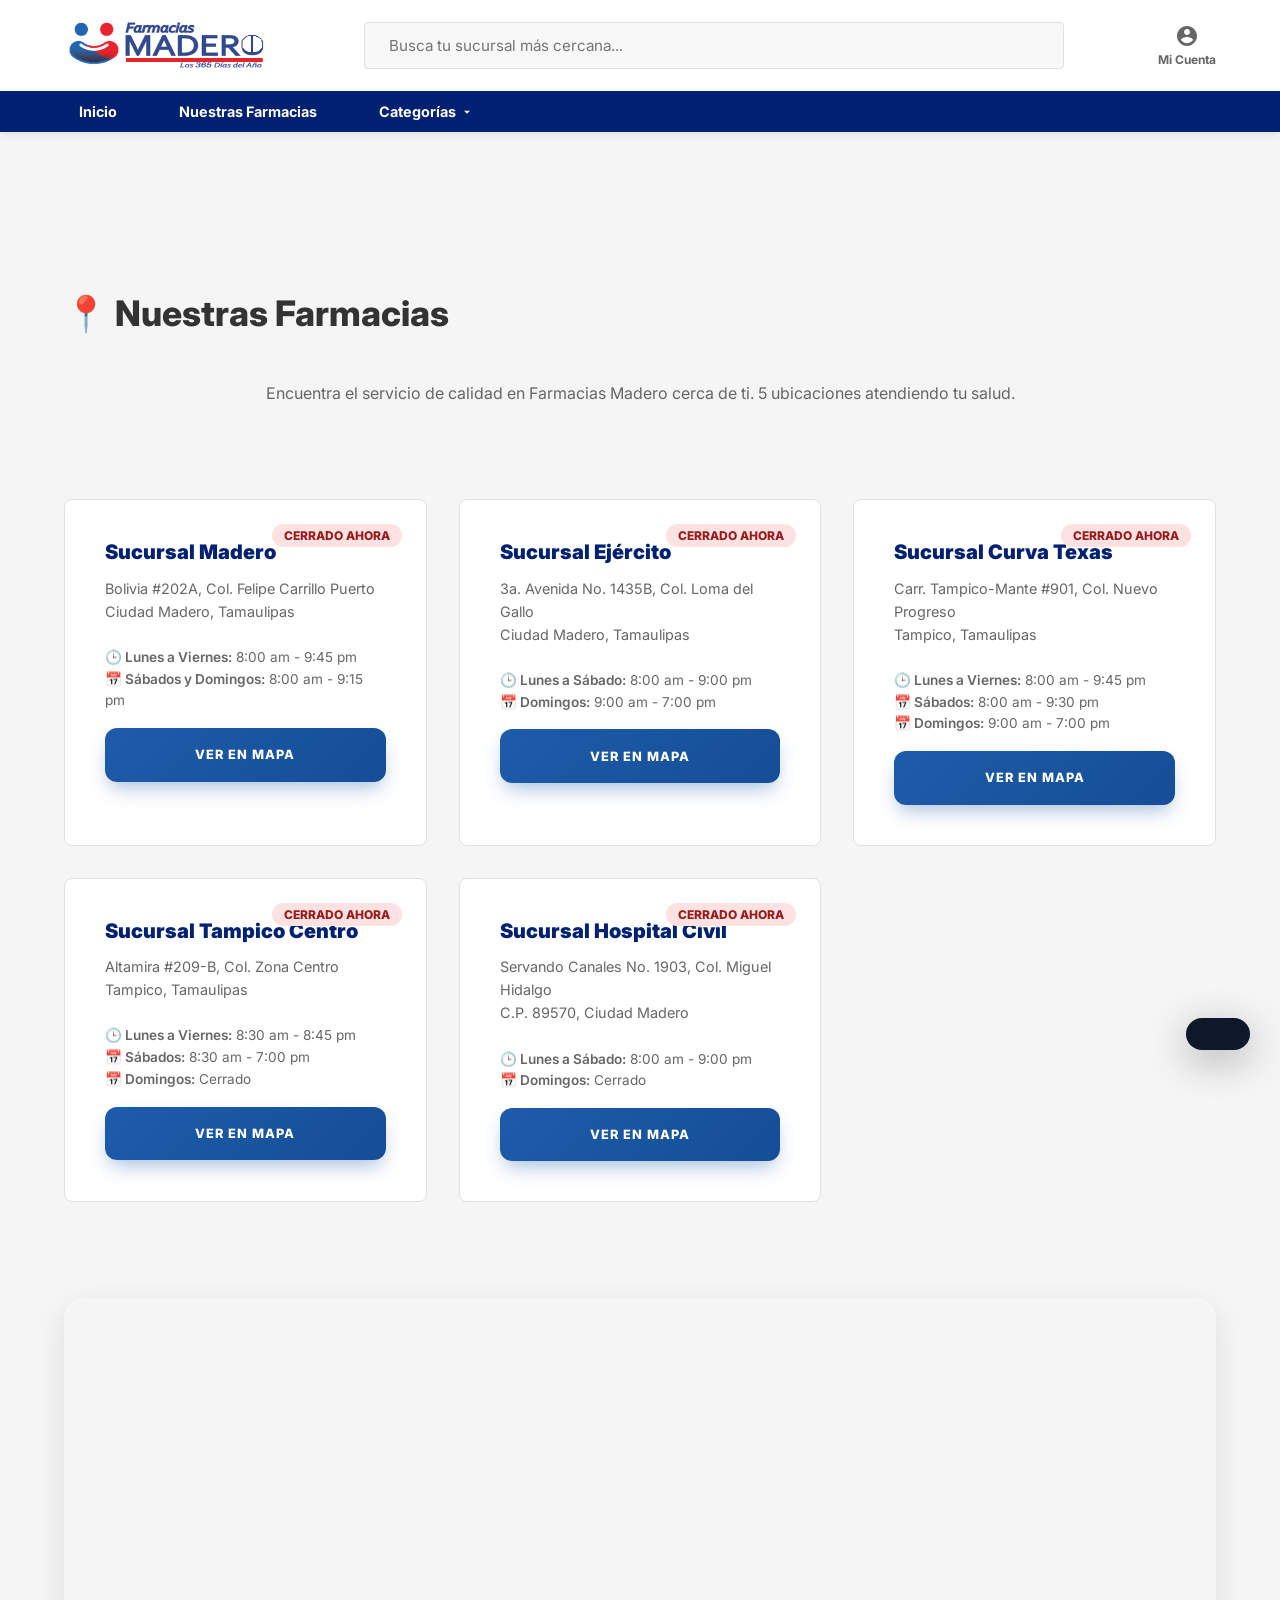
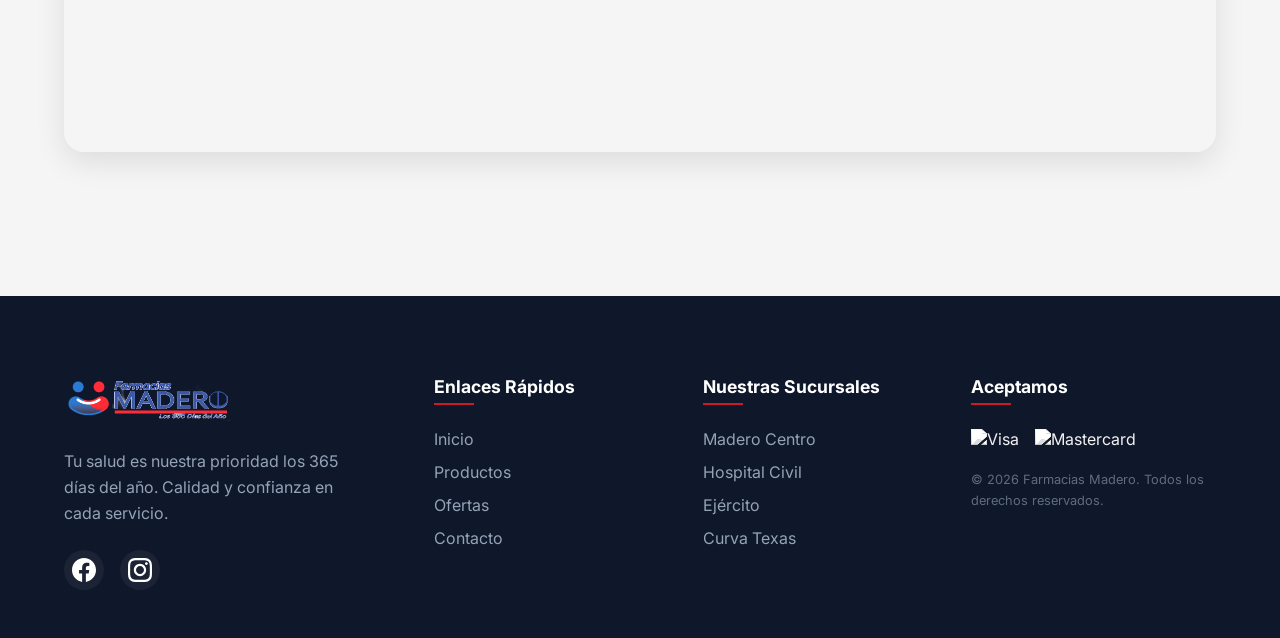
==== commit 4cdd6648: "📱 Ajuste definitivo: Anclaje de Menú Móvil superpuesto y ocultamiento de Toast (v14)" ====
--- a/sucursales.html
+++ b/sucursales.html
@@ -6,7 +6,7 @@
     <title>Sucursales | Farmacias Madero</title>
     <meta name="description" content="Localiza tu sucursal de Farmacias Madero más cercana en Tampico y Ciudad Madero. Horarios actualizados y ubicaciones en mapa.">
     <link rel="icon" type="image/png" href="assets/favicon.png">
-    <link rel="stylesheet" href="style.css?v=8">
+    <link rel="stylesheet" href="style.css?v=14">
     <link href="https://fonts.googleapis.com/css2?family=Inter:wght@400;500;600;700;800;900&display=swap" rel="stylesheet">
 </head>
 <body>
@@ -170,6 +170,42 @@
         </div>
     </footer>
 
+    <!-- Mobile Fullscreen Overlay Menu -->
+    <div class="mobile-menu-overlay" id="mobileMenuOverlay" aria-hidden="true">
+        <div class="menu-overlay-header">
+            <!-- Pushed logic so close is on the right side if we want, or left like reference? Let's use right close -->
+            <button class="menu-close-btn" id="closeMobileMenu" aria-label="Cerrar menú">&times;</button>
+        </div>
+        <div class="menu-tabs">
+            <button class="menu-tab active" id="tabMenu">Menú</button>
+            <button class="menu-tab" id="tabCuenta">Mi cuenta</button>
+        </div>
+        
+        <div class="menu-tab-content active" id="contentMenu">
+            <ul class="menu-list">
+                <li><a href="#">Hidratación & Bebidas <span class="menu-chevron">&rsaquo;</span></a></li>
+                <li><a href="#">Óptica <span class="menu-chevron">&rsaquo;</span></a></li>
+                <li><a href="#">Equipo Médico & Ortopedia <span class="menu-chevron">&rsaquo;</span></a></li>
+                <li><a href="#">Cuidado de la Piel <span class="menu-chevron">&rsaquo;</span></a></li>
+                <li><a href="#">Bebés <span class="menu-chevron">&rsaquo;</span></a></li>
+                <li><a href="#">Vitaminas & Suplementos <span class="menu-chevron">&rsaquo;</span></a></li>
+                <li><a href="#">Higiene y Cuidado Personal <span class="menu-chevron">&rsaquo;</span></a></li>
+                <li><a href="#">Dermocosméticos <span class="menu-chevron">&rsaquo;</span></a></li>
+                <li><a href="#">Farmacia <span class="menu-chevron">&rsaquo;</span></a></li>
+                <li><a href="#">Bienestar Sexual <span class="menu-chevron">&rsaquo;</span></a></li>
+                <li><a href="#">Diabetes <span class="menu-chevron">&rsaquo;</span></a></li>
+            </ul>
+        </div>
+        
+        <div class="menu-tab-content" id="contentCuenta" style="display:none;">
+            <ul class="menu-list">
+                <li><a href="#" id="mobileLoginBtnOverlay">Iniciar Sesión / Registro <span class="menu-chevron">&rsaquo;</span></a></li>
+                <li><a href="#">Mis Pedidos <span class="menu-chevron">&rsaquo;</span></a></li>
+                <li><a href="#">Servicio al Cliente <span class="menu-chevron">&rsaquo;</span></a></li>
+            </ul>
+        </div>
+    </div>
+
     <!-- Auth Modal Overlay -->
     <div class="modal-overlay" id="authModal">
         <div class="auth-modal">
@@ -296,6 +332,66 @@
         }
         updateBranchStatus();
         setInterval(updateBranchStatus, 60000);
+
+        // ==========================================
+        // MOBILE OVERLAY MENU LOGIC (Fahorro Style)
+        // ==========================================
+        const hamburgerBtn = document.querySelector('.hamburger');
+        const mobileMenuOverlay = document.getElementById('mobileMenuOverlay');
+        const closeMobileMenu = document.getElementById('closeMobileMenu');
+        const tabMenu = document.getElementById('tabMenu');
+        const tabCuenta = document.getElementById('tabCuenta');
+        const contentMenu = document.getElementById('contentMenu');
+        const contentCuenta = document.getElementById('contentCuenta');
+
+        if (mobileMenuOverlay && hamburgerBtn) {
+            hamburgerBtn.addEventListener('click', () => {
+                mobileMenuOverlay.classList.add('open');
+                document.body.classList.add('menu-open');
+            });
+
+            if (closeMobileMenu) {
+                closeMobileMenu.addEventListener('click', () => {
+                    mobileMenuOverlay.classList.remove('open');
+                    document.body.classList.remove('menu-open');
+                });
+            }
+
+            // Tab switching
+            if (tabMenu && tabCuenta) {
+                tabMenu.addEventListener('click', () => {
+                    tabMenu.classList.add('active');
+                    tabCuenta.classList.remove('active');
+                    contentMenu.style.display = 'flex';
+                    contentCuenta.style.display = 'none';
+                    contentMenu.classList.add('active');
+                    contentCuenta.classList.remove('active');
+                });
+
+                tabCuenta.addEventListener('click', () => {
+                    tabCuenta.classList.add('active');
+                    tabMenu.classList.remove('active');
+                    contentCuenta.style.display = 'flex';
+                    contentMenu.style.display = 'none';
+                    contentCuenta.classList.add('active');
+                    contentMenu.classList.remove('active');
+                });
+            }
+
+            const mobileLoginBtnOverlay = document.getElementById('mobileLoginBtnOverlay');
+            if (mobileLoginBtnOverlay) {
+                mobileLoginBtnOverlay.addEventListener('click', (e) => {
+                    e.preventDefault();
+                    mobileMenuOverlay.classList.remove('open');
+                    document.body.classList.remove('menu-open');
+                    const modal = document.getElementById('authModal');
+                    if (modal) {
+                        modal.classList.add('active');
+                        modal.style.display = 'flex';
+                    }
+                });
+            }
+        }
     </script>
 </body>
 </html>
--- a/style.css
+++ b/style.css
@@ -1624,21 +1624,20 @@
    ============================================= */
 .toast-notification {
   position: fixed;
-  bottom: 30px;
+  bottom: -150px;
   right: 30px;
   background: #0f172a;
   color: white;
   padding: 1rem 2rem;
-  border-radius: 12px;
+  border-radius: 50px; /* Pillow shape just in case */
   box-shadow: 0 10px 40px rgba(0,0,0,0.3);
   display: flex;
   align-items: center;
   gap: 1rem;
-  transform: translateY(150%);
-  transition: transform 0.4s cubic-bezier(0.175, 0.885, 0.32, 1.275);
+  transition: bottom 0.4s cubic-bezier(0.175, 0.885, 0.32, 1.275);
   z-index: 9999;
 }
-.toast-notification.active { transform: translateY(0); }
+.toast-notification.active { bottom: 30px; }
 .toast-icon { background: #22c55e; border-radius: 50%; width: 20px; height: 20px; display: flex; align-items: center; justify-content: center; }
 
 /* =============================================
@@ -1801,6 +1800,24 @@
   .product-card { padding: 10px !important; border-radius: 15px !important; background: #fff !important; }
   .product-card h3 { font-size: 0.85rem !important; height: 38px !important; }
   .product-card .price { font-size: 1.1rem !important; color: var(--primary) !important; }
+  /* Deal of the Day (Ofertas Imperdibles) Fixes */
+  .deal-content { flex-direction: column !important; }
+  .deal-product { flex-direction: column !important; text-align: center !important; }
+  .deal-promo-img { width: 100% !important; max-width: 300px !important; margin: 0 auto 15px !important; }
+  .deal-info { text-align: center !important; }
+
+  /* SAM Program Fixes */
+  .sam-program { flex-direction: column !important; text-align: center !important; padding: 20px 15px !important; }
+  .sam-content h2 { justify-content: center !important; }
+  .sam-img { max-width: 250px !important; margin-bottom: 20px !important; }
+
+  /* General Mobile Typography */
+  .section-title { font-size: 1.6rem !important; }
+  .deal-name { font-size: 1.4rem !important; }
+
+  /* Specificity for hiding action text */
+  #userName, .header-actions span { display: none !important; }
+
 
   /* Modal responsive */
   .modal-content {
@@ -1821,12 +1838,112 @@
 
   .nav-cat-dropdown {
     width: 100vw !important;
-    position: fixed !important;
-    top: auto !important;
-    bottom: 0px !important; 
-    border-radius: 0 !important;
-    z-index: 2000 !important;
-  }
+    display: none !important; /* Hide old sticky completely */
+  }
+}
+
+/* --- Fullscreen Mobile Menu Overlay (Fahorro Style) --- */
+.mobile-menu-overlay {
+  position: fixed;
+  top: 0;
+  left: 0;
+  right: 0;
+  bottom: 0;
+  width: 100%;
+  height: auto !important; /* Strict top/bottom anchoring bypasses iOS vh bugs */
+  background: #002171; 
+  z-index: 9999;
+  transform: translateX(-100%);
+  transition: transform 0.3s cubic-bezier(0.16, 1, 0.3, 1);
+  display: flex;
+  flex-direction: column;
+}
+
+.mobile-menu-overlay.open {
+  transform: translateX(0);
+}
+
+.menu-overlay-header {
+  display: flex;
+  justify-content: flex-end;
+  padding: 8px 15px;
+  background: #002171;
+}
+
+.menu-close-btn {
+  background: transparent;
+  border: none;
+  color: white;
+  font-size: 2.5rem;
+  line-height: 1;
+  cursor: pointer;
+}
+
+.menu-tabs {
+  display: grid;
+  grid-template-columns: 1fr 1fr;
+  background: #fff;
+}
+
+.menu-tab {
+  padding: 16px 10px;
+  font-size: 1.05rem;
+  font-weight: 600;
+  border: none;
+  background: #fff;
+  color: #666;
+  cursor: pointer;
+  border-bottom: 2px solid transparent;
+}
+
+.menu-tab.active {
+  background: #002171;
+  color: #fff;
+}
+
+.menu-tab-content {
+  flex: 1;
+  display: none;
+  flex-direction: column;
+  overflow-y: auto;
+  -webkit-overflow-scrolling: touch;
+  padding-bottom: 40px; /* Safe area for bottom notches/bars */
+}
+
+.menu-tab-content.active {
+  display: flex;
+}
+
+.menu-list {
+  list-style: none;
+  padding: 0;
+  margin: 0;
+}
+
+.menu-list li a {
+  display: flex;
+  justify-content: space-between;
+  align-items: center;
+  padding: 16px 20px;
+  color: white;
+  text-decoration: none;
+  font-size: 1.05rem;
+  font-weight: 500;
+  border-bottom: 1px solid rgba(255,255,255,0.2);
+}
+
+.menu-list li a:active {
+  background: rgba(255,255,255,0.1);
+}
+
+.menu-chevron {
+  font-size: 1.6rem;
+  font-weight: 300;
+  opacity: 0.8;
+}
+
+body.menu-open {
+  overflow: hidden !important; 
 }
 
 /* SMARTPHONES: 480px and below */
@@ -1839,12 +1956,11 @@
   .footer-grid { grid-template-columns: 1fr; gap: 2.5rem; }
   .footer-col h4::after { left: 50%; transform: translateX(-50%); }
   .social-links, .payment-methods { justify-content: center; }
-  
-  .btn-wa-float {
-    width: 50px;
-    height: 50px;
-    bottom: 15px;
-    right: 15px;
+  .wa-float {
+    width: 55px;
+    height: 55px;
+    bottom: 25px;
+    right: 20px;
   }
 }
 
